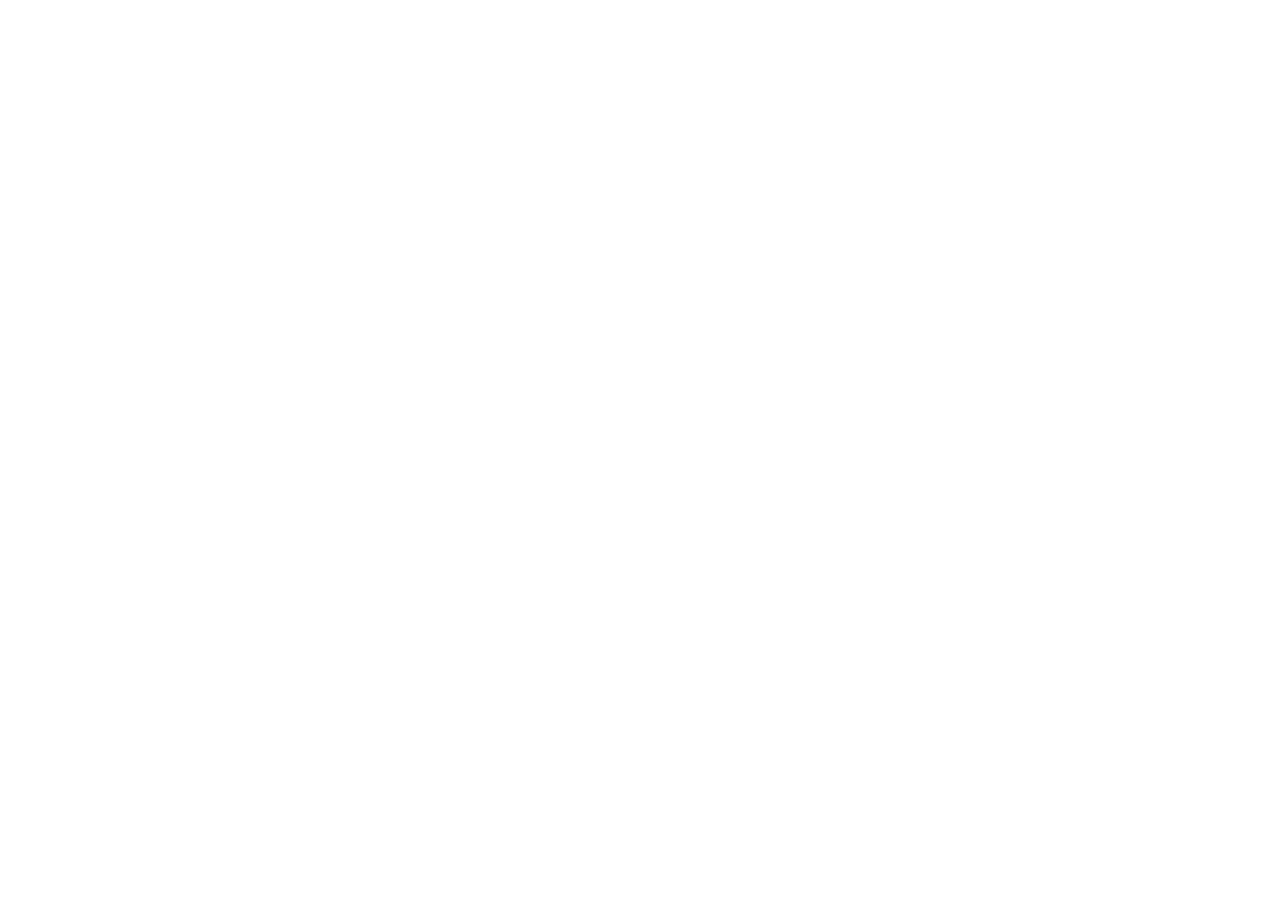
==== index.html @ b7907fc6 "criado a pagina" ====
<!DOCTYPE html>
<html lang="pt-br">
<head>
    <meta charset="UTF-8">
    <meta name="viewport" content="width=device-width, initial-scale=1.0">
    <link rel="shortcut icon" href="favicon.ico" type="image/x-icon">
    <title>Projeto Redes Sociais</title>
</head>
<body>
    
</body>
</html>
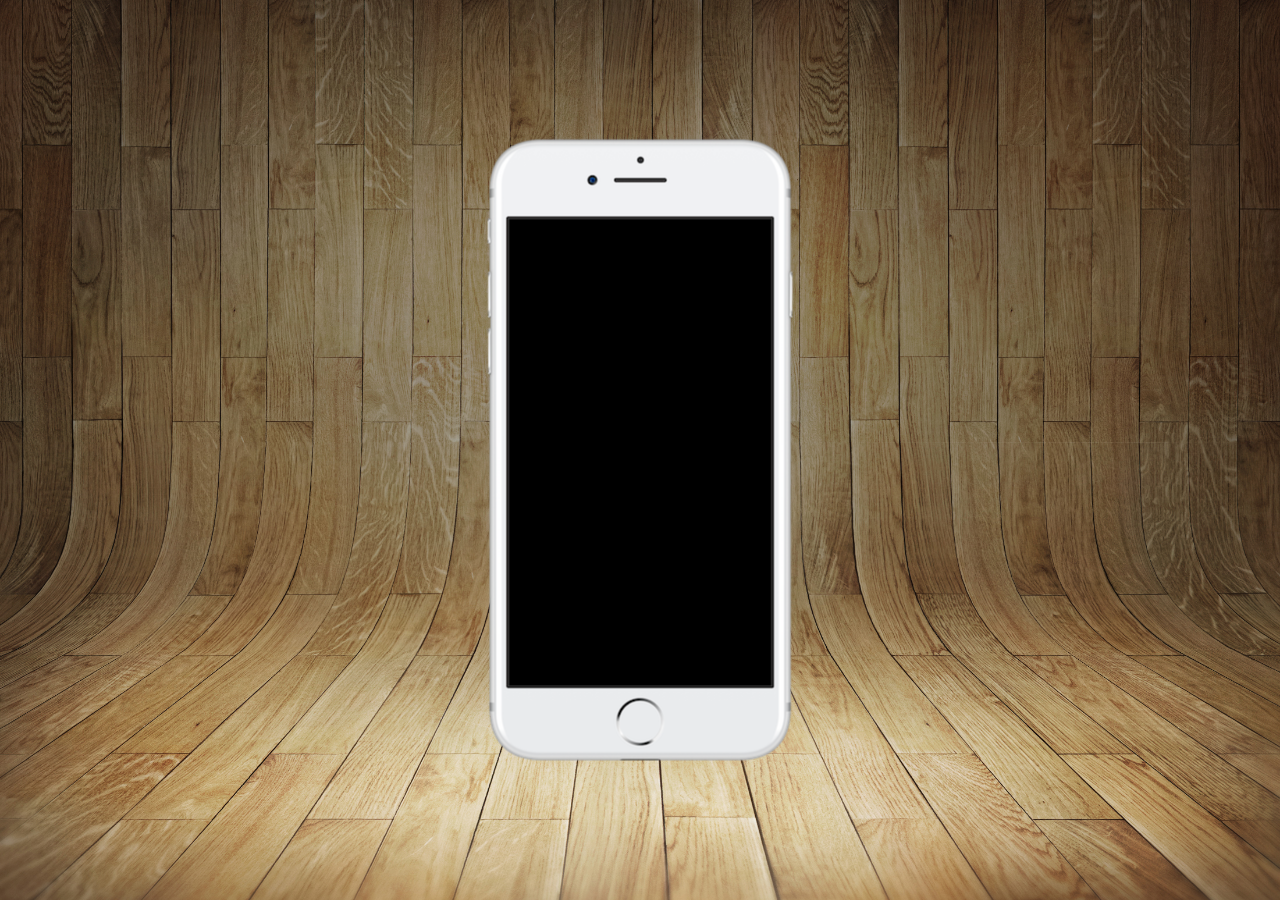
==== commit 53595dad: "tela do celular" ====
--- a/index.html
+++ b/index.html
@@ -4,9 +4,18 @@
     <meta charset="UTF-8">
     <meta name="viewport" content="width=device-width, initial-scale=1.0">
     <link rel="shortcut icon" href="favicon.ico" type="image/x-icon">
+    <link rel="stylesheet" href="estilos/style.css">
     <title>Projeto Redes Sociais</title>
 </head>
 <body>
-    
+    <main>
+        <section id="telefone">
+
+        </section>
+
+        <section id="redes-sociais">
+
+        </section>
+    </main>
 </body>
 </html>--- a/estilos/style.css
+++ b/estilos/style.css
@@ -0,0 +1,41 @@
+@charset "UTF-8";
+
+*
+{
+    margin: 0px;
+    padding: 0px;
+    font-family: Arial, Helvetica, sans-serif;
+}
+
+html, body
+{
+    height: 100vh;
+    width: 100vw;
+    background-color: black;
+}
+
+body
+{
+    background: url(../imagens/fundo-madeira.jpg) no-repeat top center;
+    background-size: cover;
+    background-attachment: fixed;
+}
+
+main
+{
+    position: relative;
+    height: 100vh;
+}
+
+section#telefone
+{
+    position: absolute;
+    top: 50%;
+    left: 50%;
+    transform: translate(-50%, -50%);
+
+    height: 627px;
+    width: 311px;
+    background: url('../imagens/frame-iphone.png') no-repeat;
+
+}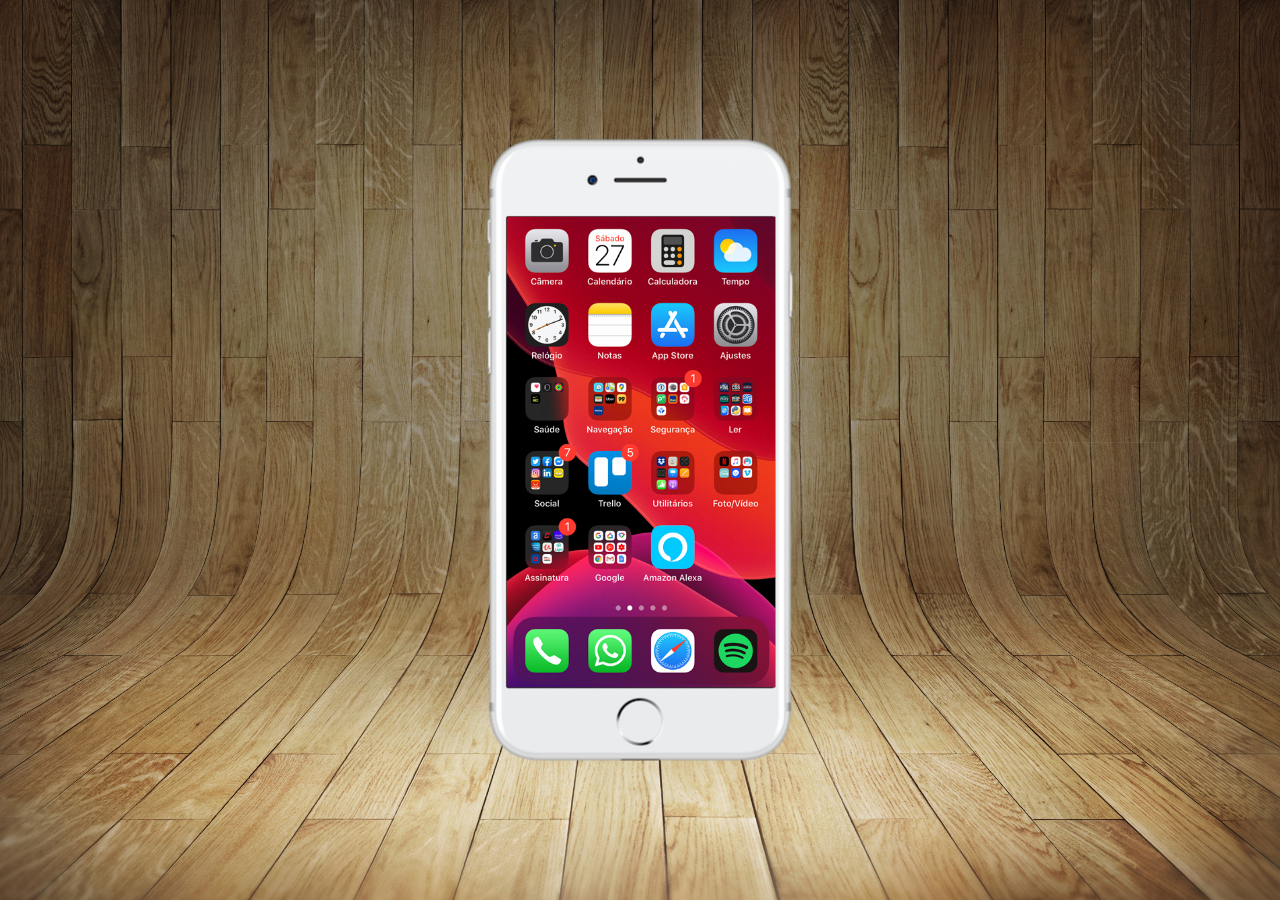
==== commit 7541846c: "criado a tela home" ====
--- a/index.html
+++ b/index.html
@@ -10,7 +10,7 @@
 <body>
     <main>
         <section id="telefone">
-
+            <iframe src="home.html" name = "tela" id = "tela" frameborder="0"></iframe>
         </section>
 
         <section id="redes-sociais">
--- a/estilos/style.css
+++ b/estilos/style.css
@@ -38,4 +38,13 @@
     width: 311px;
     background: url('../imagens/frame-iphone.png') no-repeat;
 
+}
+
+iframe#tela
+{
+    position: relative;
+    top: 80px;
+    left: 22px;
+    height: 471px;
+    width: 269px;
 }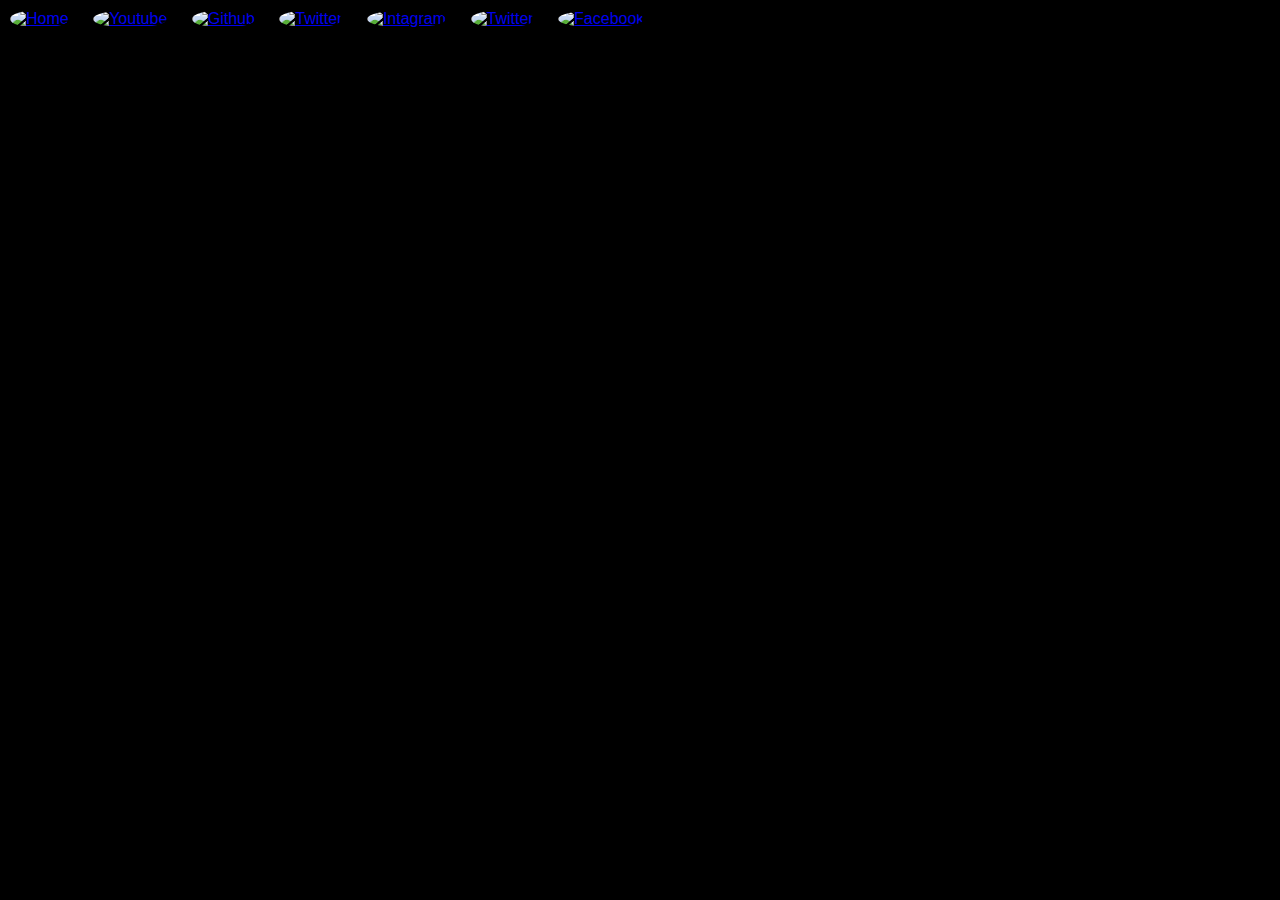
==== commit ad916086: "quebrando linhas" ====
--- a/index.html
+++ b/index.html
@@ -10,11 +10,25 @@
 <body>
     <main>
         <section id="telefone">
-            <iframe src="home.html" name = "tela" id = "tela" frameborder="0"></iframe>
+            <iframe src="home.html" name = "tela" id = "tela" frameborder="0">
+                Seu navegador não é compativel com isso
+            </iframe>
         </section>
 
         <section id="redes-sociais">
+            <a href="#" target="tela"><img src="imagens/logo-home.jpg" alt="Home"></a>
 
+            <a href="#" target="tela"> <img src="imagens/logo-youtube.jpg" alt="Youtube"></a>
+
+            <a href="#" target="tela"> <img src="imagens/logo-github.jpg" alt="Github"></a>
+
+            <a href="#" target="tela"> <img src="imagens/logo-twitter.jpg" alt="Twitter"></a>
+
+            <a href="#" target="tela"> <img src="imagens/logo-instagram.jpg" alt="Intagram"></a>
+
+            <a href="#" target="tela"> <img src="imagens/logo-twitter.jpg" alt="Twitter"></a>
+
+            <a href="#" target="tela"> <img src="imagens/" alt="Facebook"></a>
         </section>
     </main>
 </body>
--- a/estilos/style.css
+++ b/estilos/style.css
@@ -47,4 +47,12 @@
     left: 22px;
     height: 471px;
     width: 269px;
+}
+
+section#redes-sociais > a > img
+{
+    width: 50px;
+    margin: 10px;
+    border-radius: 50%;
+    box-shadow: 5px 5px 5px rgba(0, 0, 0, 0.443);
 }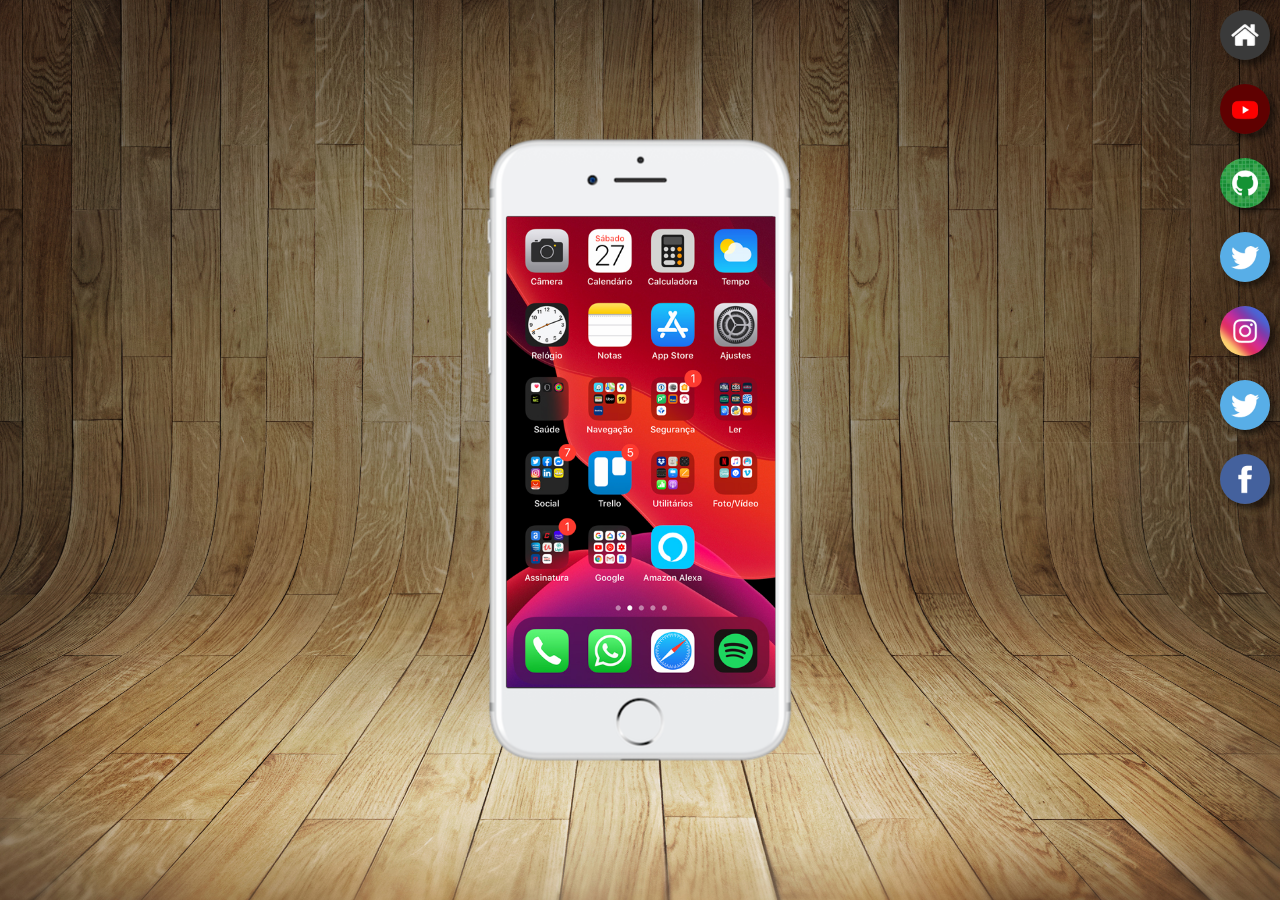
==== commit c824d138: "botoes na lateral" ====
--- a/index.html
+++ b/index.html
@@ -16,19 +16,19 @@
         </section>
 
         <section id="redes-sociais">
-            <a href="#" target="tela"><img src="imagens/logo-home.jpg" alt="Home"></a>
+            <a href="#" target="tela"><img src="imagens/logo-home.jpg" alt="Home"></a><br>
 
-            <a href="#" target="tela"> <img src="imagens/logo-youtube.jpg" alt="Youtube"></a>
+            <a href="#" target="tela"> <img src="imagens/logo-youtube.jpg" alt="Youtube"></a><br>
 
-            <a href="#" target="tela"> <img src="imagens/logo-github.jpg" alt="Github"></a>
+            <a href="#" target="tela"> <img src="imagens/logo-github.jpg" alt="Github"></a><br>
 
-            <a href="#" target="tela"> <img src="imagens/logo-twitter.jpg" alt="Twitter"></a>
+            <a href="#" target="tela"> <img src="imagens/logo-twitter.jpg" alt="Twitter"></a><br>
 
-            <a href="#" target="tela"> <img src="imagens/logo-instagram.jpg" alt="Intagram"></a>
+            <a href="#" target="tela"> <img src="imagens/logo-instagram.jpg" alt="Intagram"></a><br>
 
-            <a href="#" target="tela"> <img src="imagens/logo-twitter.jpg" alt="Twitter"></a>
+            <a href="#" target="tela"> <img src="imagens/logo-twitter.jpg" alt="Twitter"></a><br>
 
-            <a href="#" target="tela"> <img src="imagens/" alt="Facebook"></a>
+            <a href="#" target="tela"> <img src="imagens/logo-facebook.jpg" alt="Facebook"></a>
         </section>
     </main>
 </body>
--- a/estilos/style.css
+++ b/estilos/style.css
@@ -49,10 +49,24 @@
     width: 269px;
 }
 
+section#redes-sociais
+{
+    text-align: right;
+}
+
 section#redes-sociais > a > img
 {
     width: 50px;
     margin: 10px;
     border-radius: 50%;
     box-shadow: 5px 5px 5px rgba(0, 0, 0, 0.443);
+    box-sizing: border-box;
+}
+
+section#redes-sociais img:hover
+{
+    border: 2px solid rgba(255, 255, 255, 0.315);
+    transform: translate(-3px, -3px);
+    box-shadow: 8px 8px 8px rgba(0, 0, 0, 0.676);
+    transition: 0.3s;
 }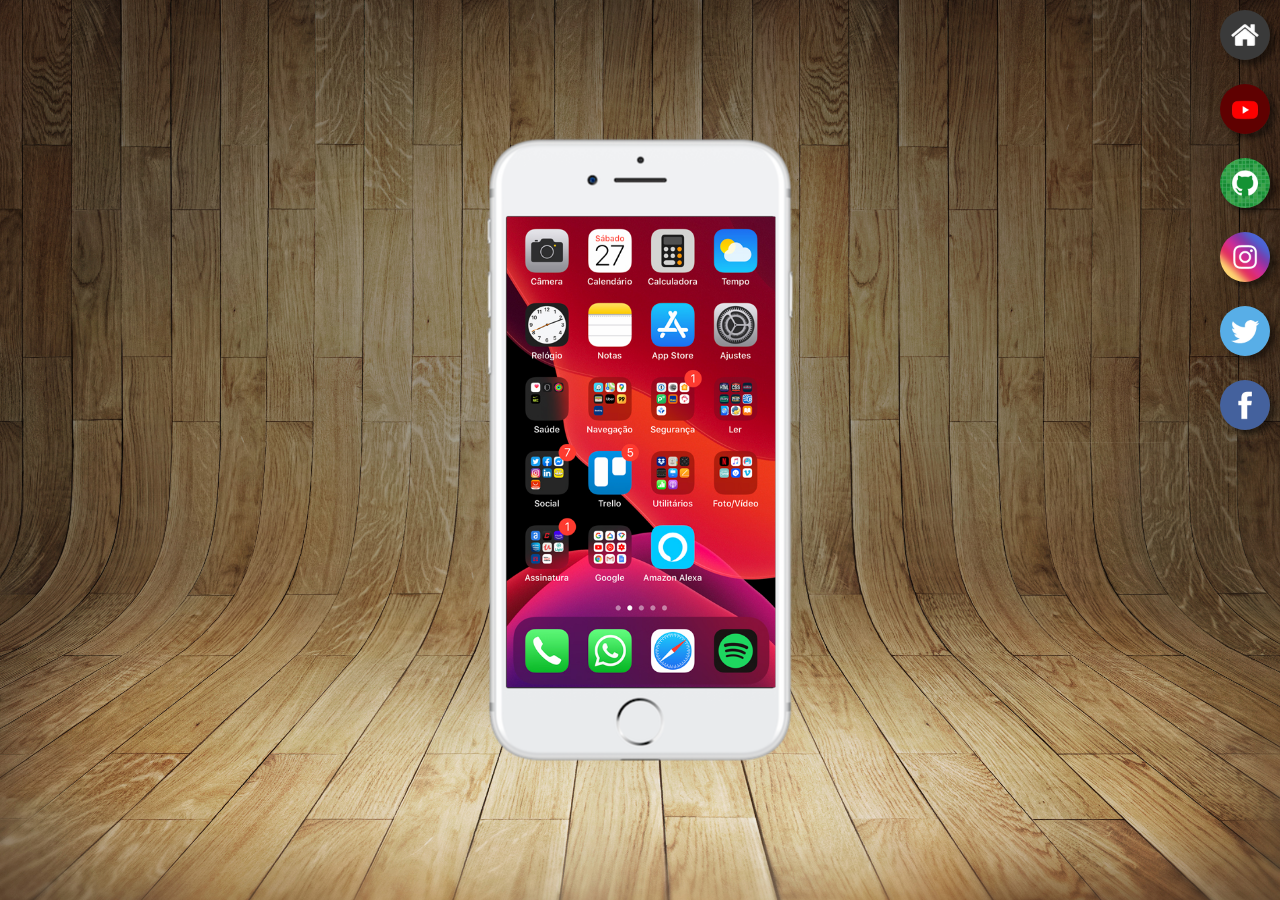
==== commit e9013252: "logos" ====
--- a/index.html
+++ b/index.html
@@ -22,8 +22,6 @@
 
             <a href="#" target="tela"> <img src="imagens/logo-github.jpg" alt="Github"></a><br>
 
-            <a href="#" target="tela"> <img src="imagens/logo-twitter.jpg" alt="Twitter"></a><br>
-
             <a href="#" target="tela"> <img src="imagens/logo-instagram.jpg" alt="Intagram"></a><br>
 
             <a href="#" target="tela"> <img src="imagens/logo-twitter.jpg" alt="Twitter"></a><br>
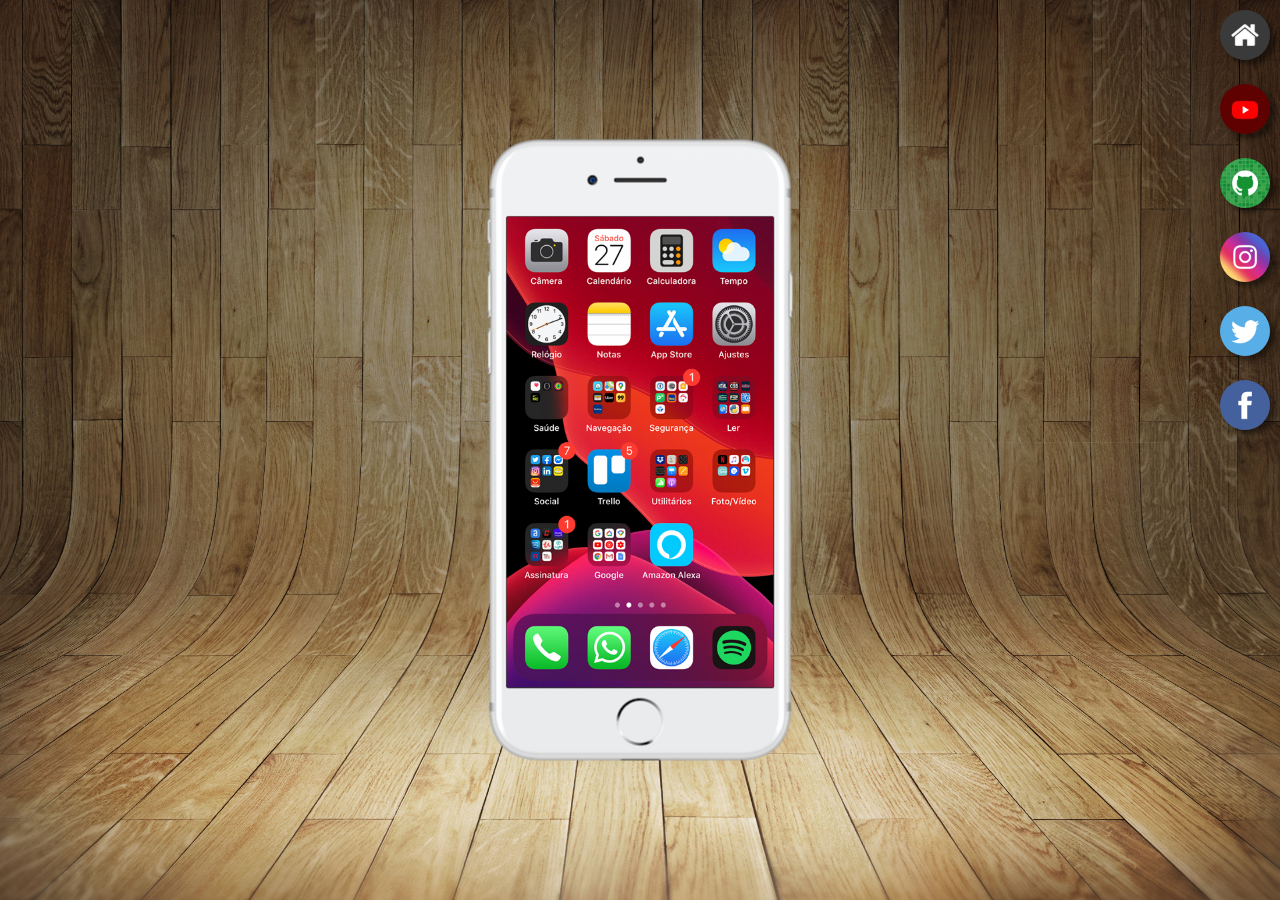
==== commit 10a128a2: "telas das redes sociais" ====
--- a/index.html
+++ b/index.html
@@ -16,17 +16,17 @@
         </section>
 
         <section id="redes-sociais">
-            <a href="#" target="tela"><img src="imagens/logo-home.jpg" alt="Home"></a><br>
+            <a href="home.html" target="tela"><img src="imagens/logo-home.jpg" alt="Home"></a><br>
 
-            <a href="#" target="tela"> <img src="imagens/logo-youtube.jpg" alt="Youtube"></a><br>
+            <a href="youtube.html" target="tela"> <img src="imagens/logo-youtube.jpg" alt="Youtube"></a><br>
 
-            <a href="#" target="tela"> <img src="imagens/logo-github.jpg" alt="Github"></a><br>
+            <a href="github.html" target="tela"> <img src="imagens/logo-github.jpg" alt="Github"></a><br>
 
-            <a href="#" target="tela"> <img src="imagens/logo-instagram.jpg" alt="Intagram"></a><br>
+            <a href="instagram.html" target="tela"> <img src="imagens/logo-instagram.jpg" alt="Intagram"></a><br>
 
-            <a href="#" target="tela"> <img src="imagens/logo-twitter.jpg" alt="Twitter"></a><br>
+            <a href="twiter.html" target="tela"> <img src="imagens/logo-twitter.jpg" alt="Twitter"></a><br>
 
-            <a href="#" target="tela"> <img src="imagens/logo-facebook.jpg" alt="Facebook"></a>
+            <a href="facebook.html" target="tela"> <img src="imagens/logo-facebook.jpg" alt="Facebook"></a>
         </section>
     </main>
 </body>
--- a/estilos/style.css
+++ b/estilos/style.css
@@ -46,7 +46,7 @@
     top: 80px;
     left: 22px;
     height: 471px;
-    width: 269px;
+    width: 267px;
 }
 
 section#redes-sociais
@@ -63,7 +63,7 @@
     box-sizing: border-box;
 }
 
-section#redes-sociais img:hover
+section#redes-sociais > a > img:hover
 {
     border: 2px solid rgba(255, 255, 255, 0.315);
     transform: translate(-3px, -3px);
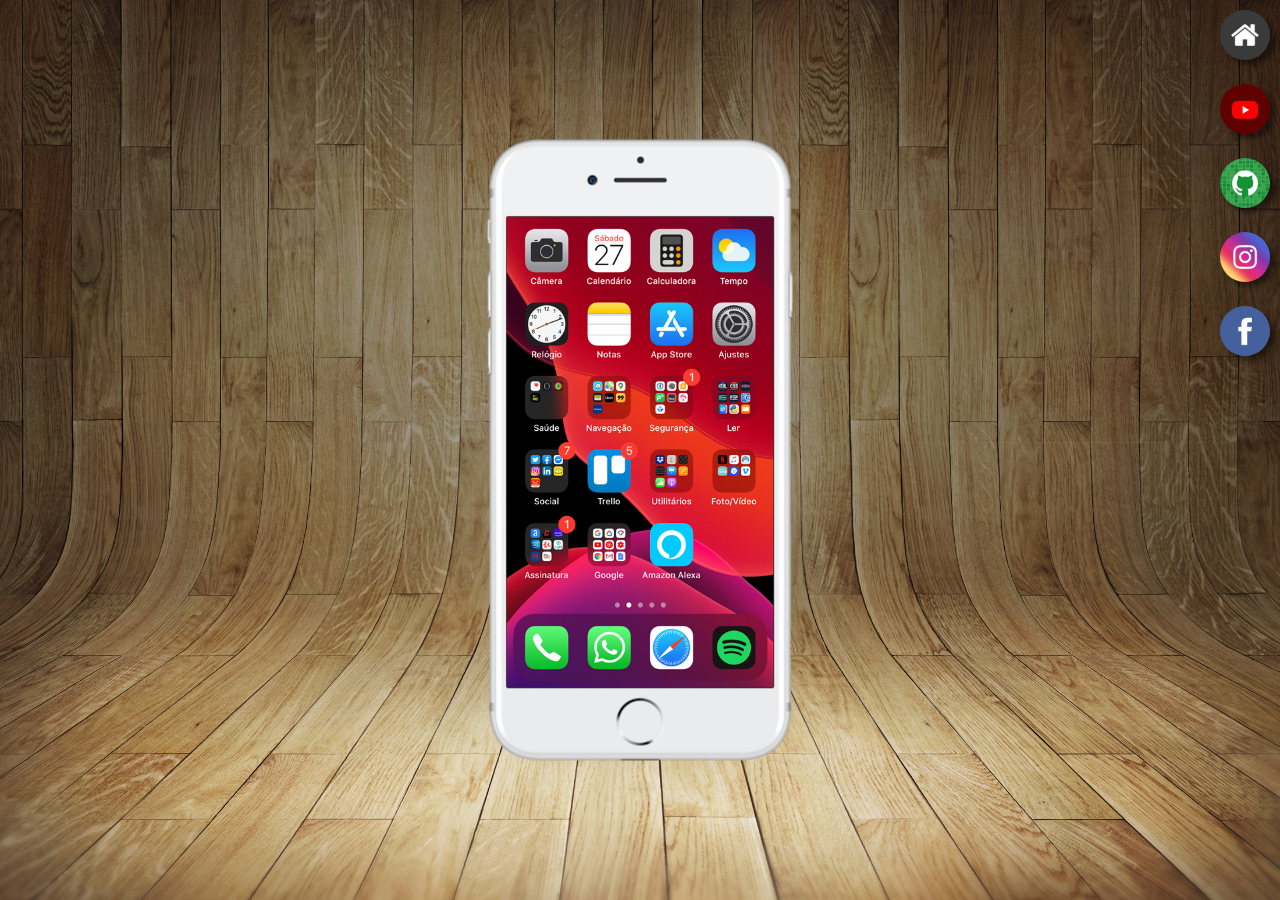
==== commit 8f351f39: "removendo o twiter" ====
--- a/index.html
+++ b/index.html
@@ -24,8 +24,6 @@
 
             <a href="instagram.html" target="tela"> <img src="imagens/logo-instagram.jpg" alt="Intagram"></a><br>
 
-            <a href="twiter.html" target="tela"> <img src="imagens/logo-twitter.jpg" alt="Twitter"></a><br>
-
             <a href="facebook.html" target="tela"> <img src="imagens/logo-facebook.jpg" alt="Facebook"></a>
         </section>
     </main>
